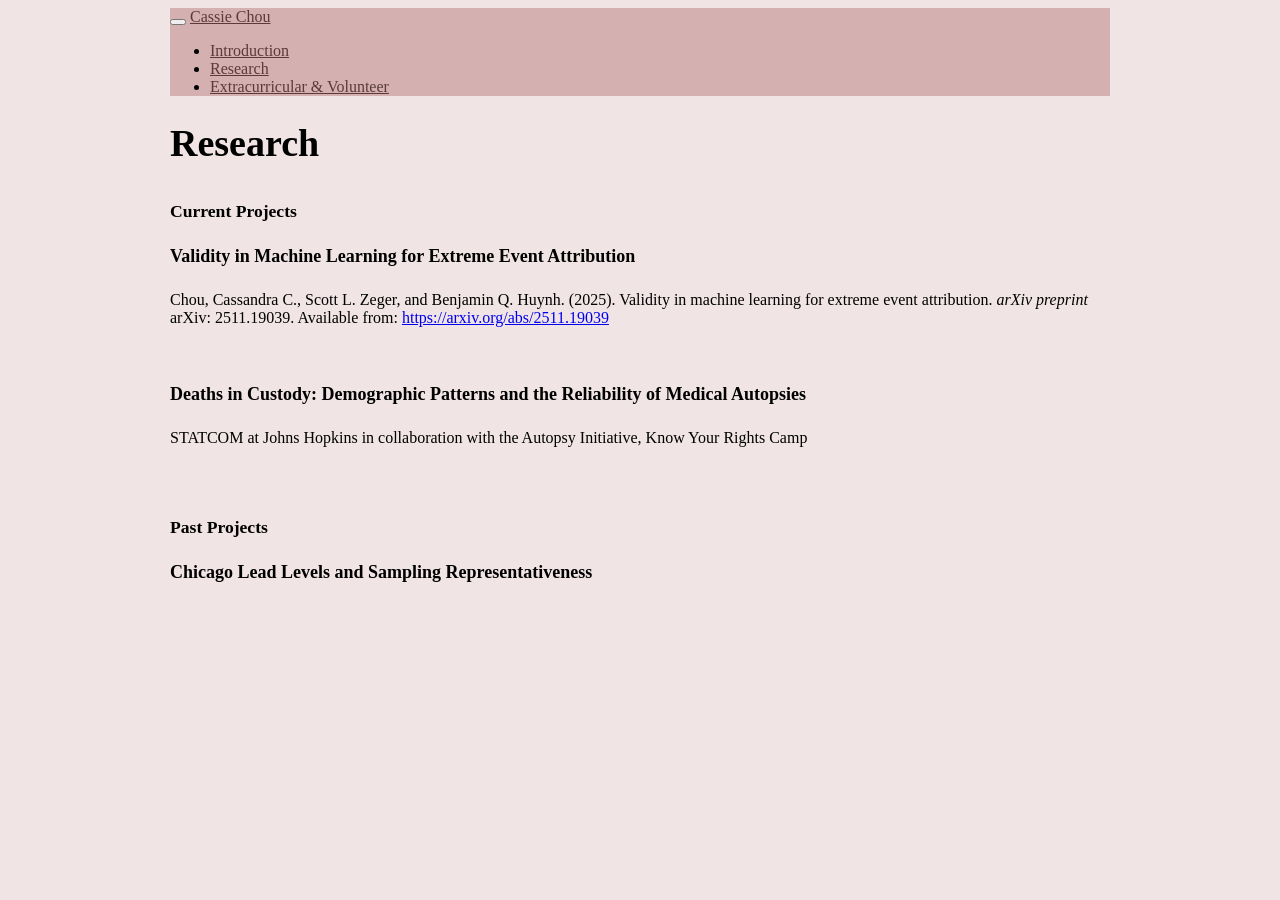
==== research.html @ bef6c908 "adding new pages" ====
<!DOCTYPE html>

<html>

<head>

<meta charset="utf-8" />
<meta name="generator" content="pandoc" />
<meta http-equiv="X-UA-Compatible" content="IE=EDGE" />




<title>Research</title>

<script src="site_libs/header-attrs-2.28/header-attrs.js"></script>
<script src="site_libs/jquery-3.6.0/jquery-3.6.0.min.js"></script>
<meta name="viewport" content="width=device-width, initial-scale=1" />
<link href="site_libs/bootstrap-3.3.5/css/flatly.min.css" rel="stylesheet" />
<script src="site_libs/bootstrap-3.3.5/js/bootstrap.min.js"></script>
<script src="site_libs/bootstrap-3.3.5/shim/html5shiv.min.js"></script>
<script src="site_libs/bootstrap-3.3.5/shim/respond.min.js"></script>
<style>h1 {font-size: 34px;}
       h1.title {font-size: 38px;}
       h2 {font-size: 30px;}
       h3 {font-size: 24px;}
       h4 {font-size: 18px;}
       h5 {font-size: 16px;}
       h6 {font-size: 12px;}
       code {color: inherit; background-color: rgba(0, 0, 0, 0.04);}
       pre:not([class]) { background-color: white }</style>
<script src="site_libs/navigation-1.1/tabsets.js"></script>
<link href="site_libs/highlightjs-9.12.0/default.css" rel="stylesheet" />
<script src="site_libs/highlightjs-9.12.0/highlight.js"></script>

<style type="text/css">
  code{white-space: pre-wrap;}
  span.smallcaps{font-variant: small-caps;}
  span.underline{text-decoration: underline;}
  div.column{display: inline-block; vertical-align: top; width: 50%;}
  div.hanging-indent{margin-left: 1.5em; text-indent: -1.5em;}
  ul.task-list{list-style: none;}
    </style>

<style type="text/css">code{white-space: pre;}</style>
<script type="text/javascript">
if (window.hljs) {
  hljs.configure({languages: []});
  hljs.initHighlightingOnLoad();
  if (document.readyState && document.readyState === "complete") {
    window.setTimeout(function() { hljs.initHighlighting(); }, 0);
  }
}
</script>






<link rel="stylesheet" href="styles.css" type="text/css" />



<style type = "text/css">
.main-container {
  max-width: 940px;
  margin-left: auto;
  margin-right: auto;
}
img {
  max-width:100%;
}
.tabbed-pane {
  padding-top: 12px;
}
.html-widget {
  margin-bottom: 20px;
}
button.code-folding-btn:focus {
  outline: none;
}
summary {
  display: list-item;
}
details > summary > p:only-child {
  display: inline;
}
pre code {
  padding: 0;
}
</style>


<style type="text/css">
.dropdown-submenu {
  position: relative;
}
.dropdown-submenu>.dropdown-menu {
  top: 0;
  left: 100%;
  margin-top: -6px;
  margin-left: -1px;
  border-radius: 0 6px 6px 6px;
}
.dropdown-submenu:hover>.dropdown-menu {
  display: block;
}
.dropdown-submenu>a:after {
  display: block;
  content: " ";
  float: right;
  width: 0;
  height: 0;
  border-color: transparent;
  border-style: solid;
  border-width: 5px 0 5px 5px;
  border-left-color: #cccccc;
  margin-top: 5px;
  margin-right: -10px;
}
.dropdown-submenu:hover>a:after {
  border-left-color: #adb5bd;
}
.dropdown-submenu.pull-left {
  float: none;
}
.dropdown-submenu.pull-left>.dropdown-menu {
  left: -100%;
  margin-left: 10px;
  border-radius: 6px 0 6px 6px;
}
</style>

<script type="text/javascript">
// manage active state of menu based on current page
$(document).ready(function () {
  // active menu anchor
  href = window.location.pathname
  href = href.substr(href.lastIndexOf('/') + 1)
  if (href === "")
    href = "index.html";
  var menuAnchor = $('a[href="' + href + '"]');

  // mark the anchor link active (and if it's in a dropdown, also mark that active)
  var dropdown = menuAnchor.closest('li.dropdown');
  if (window.bootstrap) { // Bootstrap 4+
    menuAnchor.addClass('active');
    dropdown.find('> .dropdown-toggle').addClass('active');
  } else { // Bootstrap 3
    menuAnchor.parent().addClass('active');
    dropdown.addClass('active');
  }

  // Navbar adjustments
  var navHeight = $(".navbar").first().height() + 15;
  var style = document.createElement('style');
  var pt = "padding-top: " + navHeight + "px; ";
  var mt = "margin-top: -" + navHeight + "px; ";
  var css = "";
  // offset scroll position for anchor links (for fixed navbar)
  for (var i = 1; i <= 6; i++) {
    css += ".section h" + i + "{ " + pt + mt + "}\n";
  }
  style.innerHTML = "body {" + pt + "padding-bottom: 40px; }\n" + css;
  document.head.appendChild(style);
});
</script>

<!-- tabsets -->

<style type="text/css">
.tabset-dropdown > .nav-tabs {
  display: inline-table;
  max-height: 500px;
  min-height: 44px;
  overflow-y: auto;
  border: 1px solid #ddd;
  border-radius: 4px;
}

.tabset-dropdown > .nav-tabs > li.active:before, .tabset-dropdown > .nav-tabs.nav-tabs-open:before {
  content: "\e259";
  font-family: 'Glyphicons Halflings';
  display: inline-block;
  padding: 10px;
  border-right: 1px solid #ddd;
}

.tabset-dropdown > .nav-tabs.nav-tabs-open > li.active:before {
  content: "\e258";
  font-family: 'Glyphicons Halflings';
  border: none;
}

.tabset-dropdown > .nav-tabs > li.active {
  display: block;
}

.tabset-dropdown > .nav-tabs > li > a,
.tabset-dropdown > .nav-tabs > li > a:focus,
.tabset-dropdown > .nav-tabs > li > a:hover {
  border: none;
  display: inline-block;
  border-radius: 4px;
  background-color: transparent;
}

.tabset-dropdown > .nav-tabs.nav-tabs-open > li {
  display: block;
  float: none;
}

.tabset-dropdown > .nav-tabs > li {
  display: none;
}
</style>

<!-- code folding -->




</head>

<body>


<div class="container-fluid main-container">




<div class="navbar navbar-default  navbar-fixed-top" role="navigation">
  <div class="container">
    <div class="navbar-header">
      <button type="button" class="navbar-toggle collapsed" data-toggle="collapse" data-bs-toggle="collapse" data-target="#navbar" data-bs-target="#navbar">
        <span class="icon-bar"></span>
        <span class="icon-bar"></span>
        <span class="icon-bar"></span>
      </button>
      <a class="navbar-brand" href="index.html">Cassie Chou</a>
    </div>
    <div id="navbar" class="navbar-collapse collapse">
      <ul class="nav navbar-nav">
        <li>
  <a href="index.html">Introduction</a>
</li>
<li>
  <a href="research.html">Research</a>
</li>
<li>
  <a href="activities.html">Extracurricular &amp; Volunteer</a>
</li>
      </ul>
      <ul class="nav navbar-nav navbar-right">
        
      </ul>
    </div><!--/.nav-collapse -->
  </div><!--/.container -->
</div><!--/.navbar -->

<div id="header">



<h1 class="title toc-ignore">Research</h1>

</div>


<div id="current-projects" class="section level3">
<h3>Current Projects</h3>
<div id="validity-in-machine-learning-for-extreme-event-attribution"
class="section level4">
<h4>Validity in Machine Learning for Extreme Event Attribution</h4>
<p>Chou, Cassandra C., Scott L. Zeger, and Benjamin Q. Huynh. (2025).
Validity in machine learning for extreme event attribution. <em>arXiv
preprint</em> arXiv: 2511.19039. Available from: <a
href="https://arxiv.org/abs/2511.19039">https://arxiv.org/abs/2511.19039</a></p>
<p><br></p>
</div>
<div
id="deaths-in-custody-demographic-patterns-and-the-reliability-of-medical-autopsies"
class="section level4">
<h4>Deaths in Custody: Demographic Patterns and the Reliability of
Medical Autopsies</h4>
<p>STATCOM at Johns Hopkins in collaboration with the Autopsy
Initiative, Know Your Rights Camp</p>
<p><br></p>
</div>
</div>
<div id="past-projects" class="section level3">
<h3>Past Projects</h3>
<div id="chicago-lead-levels-and-sampling-representativeness"
class="section level4">
<h4>Chicago Lead Levels and Sampling Representativeness</h4>
</div>
</div>




</div>

<script>

// add bootstrap table styles to pandoc tables
function bootstrapStylePandocTables() {
  $('tr.odd').parent('tbody').parent('table').addClass('table table-condensed');
}
$(document).ready(function () {
  bootstrapStylePandocTables();
});


</script>

<!-- tabsets -->

<script>
$(document).ready(function () {
  window.buildTabsets("TOC");
});

$(document).ready(function () {
  $('.tabset-dropdown > .nav-tabs > li').click(function () {
    $(this).parent().toggleClass('nav-tabs-open');
  });
});
</script>

<!-- code folding -->


<!-- dynamically load mathjax for compatibility with self-contained -->
<script>
  (function () {
    var script = document.createElement("script");
    script.type = "text/javascript";
    script.src  = "https://mathjax.rstudio.com/latest/MathJax.js?config=TeX-AMS-MML_HTMLorMML";
    document.getElementsByTagName("head")[0].appendChild(script);
  })();
</script>

</body>
</html>
---- styles.css ----
body {
  background-color: #F0E4E4;
}

/* Navbar styling */
.navbar {
  background-color: #d4b0b0 !important;
  border-color: #c9a0a0 !important;
}

.navbar-default .navbar-brand,
.navbar-default .navbar-nav > li > a {
  color: #5a3a3a !important;
  font-weight: 500;
}

.navbar-default .navbar-nav > li > a:hover,
.navbar-default .navbar-nav > .active > a {
  color: #3a1a1a !important;
  background-color: #c9a0a0 !important;
}

/* Profile sidebar layout */
.profile-row {
  margin-top: 2em;
}

.profile-sidebar {
  padding: 2em 1.5em;
}

.profile-sidebar img {
  width: 200px;
  border-radius: 50%;
  margin-bottom: 1em;
}

.profile-sidebar h3 {
  margin-top: 0.5em;
  font-size: 1.3em;
  font-weight: 600;
}

.profile-link {
  display: block;
  margin: 0.4em 0;
  color: #8b5e5e;
  font-weight: 500;
}

.profile-link:hover {
  color: #5a3a3a;
  text-decoration: none;
}

.profile-content {
  padding: 1em 2em;
  border-left: 1px solid #c9a0a0;
}

/* Content headings */
h3 {
  margin-top: 2em;
  font-size: 1.1em;
  font-weight: 600;
}

#education + p,
#education + p + p + p {
  font-size: 0.9em;
}

#education + p + p,
#education + p + p + p + p {
  font-size: 0.7em;
}
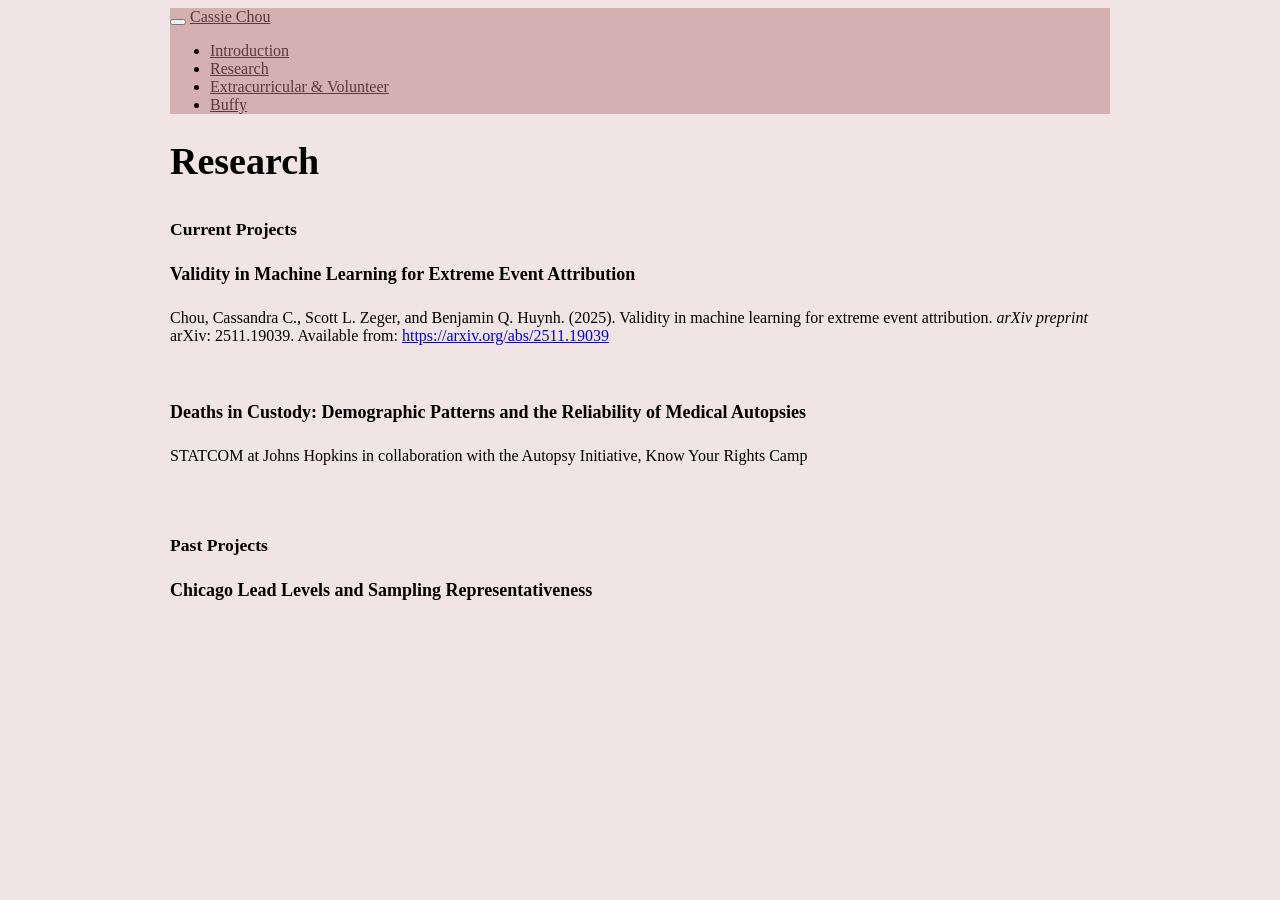
==== commit 3d94f8c3: "rerendering" ====
--- a/research.html
+++ b/research.html
@@ -252,6 +252,9 @@
 <li>
   <a href="activities.html">Extracurricular &amp; Volunteer</a>
 </li>
+<li>
+  <a href="buffy.html">Buffy</a>
+</li>
       </ul>
       <ul class="nav navbar-nav navbar-right">
         
--- a/styles.css
+++ b/styles.css
@@ -74,3 +74,80 @@
 #education + p + p + p + p {
   font-size: 0.7em;
 }
+
+/* Buffy slideshow */
+.buffy-outer {
+  position: relative;
+  max-width: 680px;
+  margin: 2em auto;
+  border-radius: 12px;
+  overflow: hidden;
+  box-shadow: 0 4px 20px rgba(90, 58, 58, 0.25);
+  background-color: #f7eded;
+}
+
+.buffy-container {
+  position: relative;
+  width: 100%;
+  padding-top: 75%; /* 4:3 aspect ratio */
+}
+
+.buffy-slide {
+  position: absolute;
+  top: 0; left: 0;
+  width: 100%;
+  height: 100%;
+  object-fit: contain;
+  opacity: 0;
+  transition: opacity 0.6s ease-in-out;
+}
+
+.buffy-slide.active {
+  opacity: 1;
+}
+
+.buffy-btn {
+  position: absolute;
+  top: 50%;
+  transform: translateY(-50%);
+  background: rgba(90, 58, 58, 0.45);
+  color: white;
+  border: none;
+  padding: 12px 16px;
+  font-size: 1.4em;
+  cursor: pointer;
+  z-index: 10;
+  border-radius: 4px;
+  line-height: 1;
+  transition: background 0.2s;
+}
+
+.buffy-btn:hover {
+  background: rgba(90, 58, 58, 0.75);
+}
+
+.buffy-prev { left: 8px; }
+.buffy-next { right: 8px; }
+
+.buffy-dots {
+  position: absolute;
+  bottom: 10px;
+  width: 100%;
+  text-align: center;
+  z-index: 10;
+}
+
+.buffy-dot {
+  display: inline-block;
+  width: 9px;
+  height: 9px;
+  margin: 0 4px;
+  background: rgba(255, 255, 255, 0.55);
+  border-radius: 50%;
+  cursor: pointer;
+  transition: background 0.2s;
+}
+
+.buffy-dot.active {
+  background: rgba(90, 58, 58, 0.85);
+}
